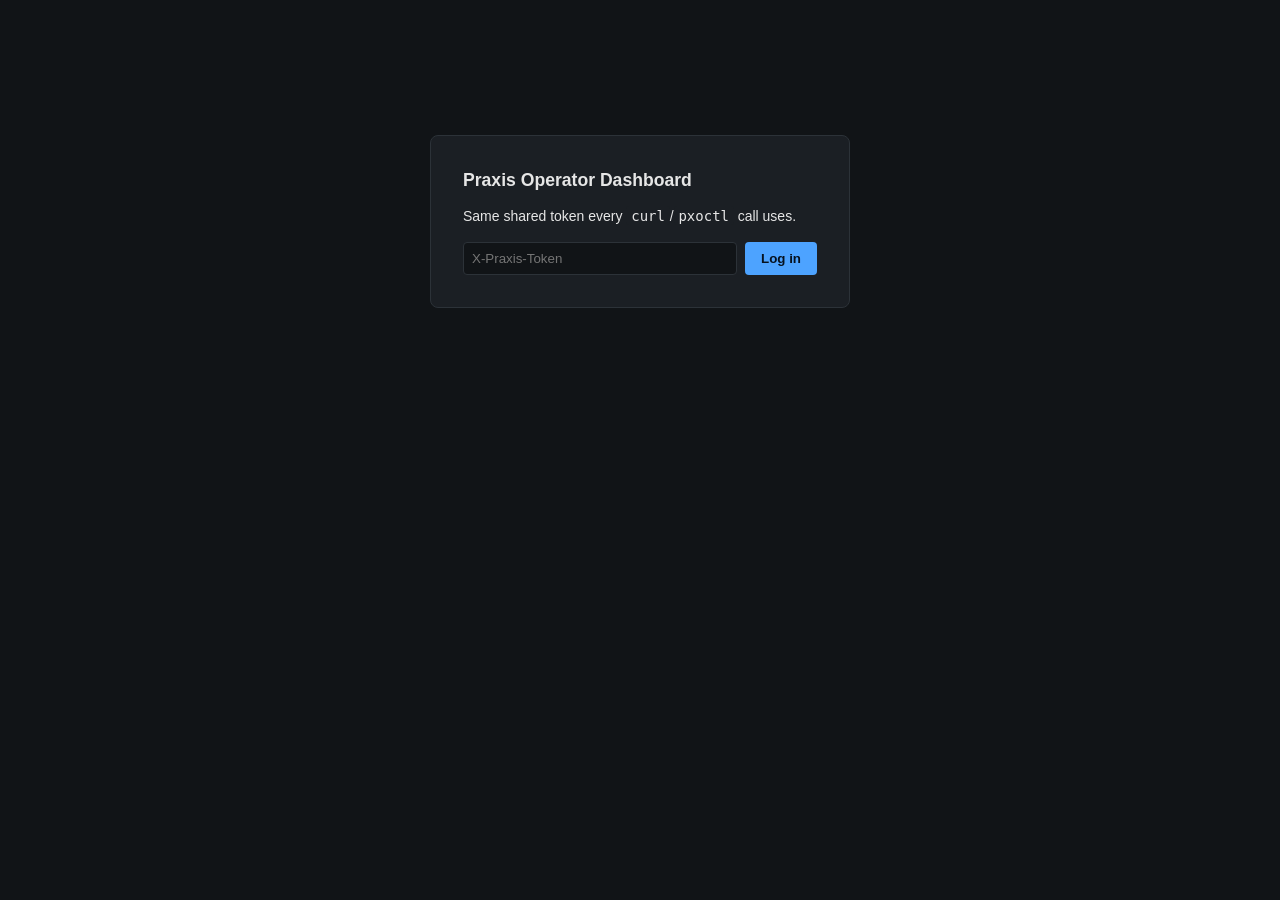
==== orchestrator/internal/dashboard/static/index.html @ 8472306d "Operator dashboard, stage 5: the dashboard itself New internal/dashboard package: go:embed'd static " ====
<!DOCTYPE html>
<html lang="en">
<head>
<meta charset="utf-8">
<meta name="viewport" content="width=device-width, initial-scale=1">
<title>Praxis Operator Dashboard</title>
<link rel="stylesheet" href="vendor/xterm.css">
<link rel="stylesheet" href="style.css">
</head>
<body>

<section id="login">
  <h1>Praxis Operator Dashboard</h1>
  <p>Same shared token every <code>curl</code>/<code>pxoctl</code> call uses.</p>
  <form id="login-form">
    <input type="password" id="token-input" placeholder="X-Praxis-Token" autocomplete="off" required>
    <button type="submit">Log in</button>
  </form>
  <p id="login-error" class="error" hidden></p>
</section>

<section id="dashboard" hidden>
  <header>
    <h1>Praxis Operator Dashboard</h1>
    <div id="capacity">capacity: <span id="capacity-used">-</span> / <span id="capacity-limit">-</span></div>
    <div id="staleness">
      auto-refreshing every <span id="poll-interval-s"></span>s -- data as of <span id="taken-at">-</span>
    </div>
    <button id="logout">Log out</button>
  </header>

  <div id="body">
    <div id="sessions-panel">
      <h2>Sessions (<span id="session-count">0</span>)</h2>
      <table id="sessions-table">
        <thead>
          <tr><th>attempt_id</th><th>state</th><th>weight</th><th>expires in</th></tr>
        </thead>
        <tbody id="sessions-tbody"></tbody>
      </table>
      <p id="orphans-note"></p>
    </div>

    <div id="shell-panel" hidden>
      <div id="shell-header">
        <span id="shell-title"></span>
        <label>user: <input type="text" id="shell-user" value="candidate" size="10"></label>
        <button id="shell-reconnect">reconnect</button>
        <button id="shell-close">close</button>
      </div>
      <div id="shell-disconnected" hidden>disconnected</div>
      <div id="terminal"></div>
    </div>
  </div>
</section>

<script src="vendor/xterm.js"></script>
<script src="app.js"></script>
</body>
</html>
---- orchestrator/internal/dashboard/static/vendor/xterm.css ----
/**
 * Copyright (c) 2014 The xterm.js authors. All rights reserved.
 * Copyright (c) 2012-2013, Christopher Jeffrey (MIT License)
 * https://github.com/chjj/term.js
 * @license MIT
 *
 * Permission is hereby granted, free of charge, to any person obtaining a copy
 * of this software and associated documentation files (the "Software"), to deal
 * in the Software without restriction, including without limitation the rights
 * to use, copy, modify, merge, publish, distribute, sublicense, and/or sell
 * copies of the Software, and to permit persons to whom the Software is
 * furnished to do so, subject to the following conditions:
 *
 * The above copyright notice and this permission notice shall be included in
 * all copies or substantial portions of the Software.
 *
 * THE SOFTWARE IS PROVIDED "AS IS", WITHOUT WARRANTY OF ANY KIND, EXPRESS OR
 * IMPLIED, INCLUDING BUT NOT LIMITED TO THE WARRANTIES OF MERCHANTABILITY,
 * FITNESS FOR A PARTICULAR PURPOSE AND NONINFRINGEMENT. IN NO EVENT SHALL THE
 * AUTHORS OR COPYRIGHT HOLDERS BE LIABLE FOR ANY CLAIM, DAMAGES OR OTHER
 * LIABILITY, WHETHER IN AN ACTION OF CONTRACT, TORT OR OTHERWISE, ARISING FROM,
 * OUT OF OR IN CONNECTION WITH THE SOFTWARE OR THE USE OR OTHER DEALINGS IN
 * THE SOFTWARE.
 *
 * Originally forked from (with the author's permission):
 *   Fabrice Bellard's javascript vt100 for jslinux:
 *   http://bellard.org/jslinux/
 *   Copyright (c) 2011 Fabrice Bellard
 *   The original design remains. The terminal itself
 *   has been extended to include xterm CSI codes, among
 *   other features.
 */

/**
 *  Default styles for xterm.js
 */

.xterm {
    cursor: text;
    position: relative;
    user-select: none;
    -ms-user-select: none;
    -webkit-user-select: none;
}

.xterm.focus,
.xterm:focus {
    outline: none;
}

.xterm .xterm-helpers {
    position: absolute;
    top: 0;
    /**
     * The z-index of the helpers must be higher than the canvases in order for
     * IMEs to appear on top.
     */
    z-index: 5;
}

.xterm .xterm-helper-textarea {
    padding: 0;
    border: 0;
    margin: 0;
    /* Move textarea out of the screen to the far left, so that the cursor is not visible */
    position: absolute;
    opacity: 0;
    left: -9999em;
    top: 0;
    width: 0;
    height: 0;
    z-index: -5;
    /** Prevent wrapping so the IME appears against the textarea at the correct position */
    white-space: nowrap;
    overflow: hidden;
    resize: none;
}

.xterm .composition-view {
    /* TODO: Composition position got messed up somewhere */
    background: #000;
    color: #FFF;
    display: none;
    position: absolute;
    white-space: nowrap;
    z-index: 1;
}

.xterm .composition-view.active {
    display: block;
}

.xterm .xterm-viewport {
    /* On OS X this is required in order for the scroll bar to appear fully opaque */
    background-color: #000;
    overflow-y: scroll;
    cursor: default;
    position: absolute;
    right: 0;
    left: 0;
    top: 0;
    bottom: 0;
}

.xterm .xterm-screen {
    position: relative;
}

.xterm .xterm-screen canvas {
    position: absolute;
    left: 0;
    top: 0;
}

.xterm-char-measure-element {
    display: inline-block;
    visibility: hidden;
    position: absolute;
    top: 0;
    left: -9999em;
    line-height: normal;
}

.xterm.enable-mouse-events {
    /* When mouse events are enabled (eg. tmux), revert to the standard pointer cursor */
    cursor: default;
}

.xterm.xterm-cursor-pointer,
.xterm .xterm-cursor-pointer {
    cursor: pointer;
}

.xterm.column-select.focus {
    /* Column selection mode */
    cursor: crosshair;
}

.xterm .xterm-accessibility:not(.debug),
.xterm .xterm-message {
    position: absolute;
    left: 0;
    top: 0;
    bottom: 0;
    right: 0;
    z-index: 10;
    color: transparent;
    pointer-events: none;
}

.xterm .xterm-accessibility-tree:not(.debug) *::selection {
  color: transparent;
}

.xterm .xterm-accessibility-tree {
  font-family: monospace;
  user-select: text;
  white-space: pre;
}

.xterm .xterm-accessibility-tree > div {
  transform-origin: left;
  width: fit-content;
}

.xterm .live-region {
    position: absolute;
    left: -9999px;
    width: 1px;
    height: 1px;
    overflow: hidden;
}

.xterm-dim {
    /* Dim should not apply to background, so the opacity of the foreground color is applied
     * explicitly in the generated class and reset to 1 here */
    opacity: 1 !important;
}

.xterm-underline-1 { text-decoration: underline; }
.xterm-underline-2 { text-decoration: double underline; }
.xterm-underline-3 { text-decoration: wavy underline; }
.xterm-underline-4 { text-decoration: dotted underline; }
.xterm-underline-5 { text-decoration: dashed underline; }

.xterm-overline {
    text-decoration: overline;
}

.xterm-overline.xterm-underline-1 { text-decoration: overline underline; }
.xterm-overline.xterm-underline-2 { text-decoration: overline double underline; }
.xterm-overline.xterm-underline-3 { text-decoration: overline wavy underline; }
.xterm-overline.xterm-underline-4 { text-decoration: overline dotted underline; }
.xterm-overline.xterm-underline-5 { text-decoration: overline dashed underline; }

.xterm-strikethrough {
    text-decoration: line-through;
}

.xterm-screen .xterm-decoration-container .xterm-decoration {
	z-index: 6;
	position: absolute;
}

.xterm-screen .xterm-decoration-container .xterm-decoration.xterm-decoration-top-layer {
	z-index: 7;
}

.xterm-decoration-overview-ruler {
    z-index: 8;
    position: absolute;
    top: 0;
    right: 0;
    pointer-events: none;
}

.xterm-decoration-top {
    z-index: 2;
    position: relative;
}



/* Derived from vs/base/browser/ui/scrollbar/media/scrollbar.css */

/* xterm.js customization: Override xterm's cursor style */
.xterm .xterm-scrollable-element > .scrollbar {
    cursor: default;
}

/* Arrows */
.xterm .xterm-scrollable-element > .scrollbar > .scra {
	cursor: pointer;
	font-size: 11px !important;
}

.xterm .xterm-scrollable-element > .visible {
	opacity: 1;

	/* Background rule added for IE9 - to allow clicks on dom node */
	background:rgba(0,0,0,0);

	transition: opacity 100ms linear;
	/* In front of peek view */
	z-index: 11;
}
.xterm .xterm-scrollable-element > .invisible {
	opacity: 0;
	pointer-events: none;
}
.xterm .xterm-scrollable-element > .invisible.fade {
	transition: opacity 800ms linear;
}

/* Scrollable Content Inset Shadow */
.xterm .xterm-scrollable-element > .shadow {
	position: absolute;
	display: none;
}
.xterm .xterm-scrollable-element > .shadow.top {
	display: block;
	top: 0;
	left: 3px;
	height: 3px;
	width: 100%;
	box-shadow: var(--vscode-scrollbar-shadow, #000) 0 6px 6px -6px inset;
}
.xterm .xterm-scrollable-element > .shadow.left {
	display: block;
	top: 3px;
	left: 0;
	height: 100%;
	width: 3px;
	box-shadow: var(--vscode-scrollbar-shadow, #000) 6px 0 6px -6px inset;
}
.xterm .xterm-scrollable-element > .shadow.top-left-corner {
	display: block;
	top: 0;
	left: 0;
	height: 3px;
	width: 3px;
}
.xterm .xterm-scrollable-element > .shadow.top.left {
	box-shadow: var(--vscode-scrollbar-shadow, #000) 6px 0 6px -6px inset;
}
---- orchestrator/internal/dashboard/static/style.css ----
/* Praxis operator dashboard. Plain CSS, no framework -- an operator tool,
   not a product surface; legibility over polish. */

:root {
  color-scheme: light dark;
  --bg: #111417;
  --panel: #1b1f24;
  --border: #2c3238;
  --text: #e6e6e6;
  --muted: #8a929c;
  --accent: #4da3ff;
  --error: #ff6b6b;
  --warn: #e0a939;
}

* { box-sizing: border-box; }

body {
  margin: 0;
  background: var(--bg);
  color: var(--text);
  font: 14px/1.4 -apple-system, "Segoe UI", Roboto, sans-serif;
}

h1 { font-size: 1.1rem; margin: 0; }
h2 { font-size: 0.95rem; margin: 0 0 0.5rem; color: var(--muted); }

code {
  background: var(--panel);
  padding: 0.1rem 0.3rem;
  border-radius: 3px;
}

#login {
  max-width: 420px;
  margin: 15vh auto;
  padding: 2rem;
  background: var(--panel);
  border: 1px solid var(--border);
  border-radius: 8px;
}
#login-form { display: flex; gap: 0.5rem; margin-top: 1rem; }
#token-input { flex: 1; padding: 0.5rem; background: var(--bg); border: 1px solid var(--border); color: var(--text); border-radius: 4px; }
button {
  padding: 0.5rem 1rem;
  background: var(--accent);
  color: #06121f;
  border: none;
  border-radius: 4px;
  cursor: pointer;
  font-weight: 600;
}
button:hover { filter: brightness(1.1); }
.error { color: var(--error); margin-top: 0.75rem; }

#dashboard header {
  display: flex;
  align-items: center;
  gap: 1.5rem;
  padding: 0.75rem 1.5rem;
  border-bottom: 1px solid var(--border);
  flex-wrap: wrap;
}
#dashboard header > *:last-child { margin-left: auto; }
#staleness { color: var(--muted); font-size: 0.85rem; }
#capacity { font-variant-numeric: tabular-nums; }

#body { display: flex; height: calc(100vh - 60px); }
#sessions-panel { width: 420px; padding: 1rem 1.5rem; overflow-y: auto; border-right: 1px solid var(--border); }
#shell-panel { flex: 1; display: flex; flex-direction: column; padding: 1rem; min-width: 0; }
#shell-panel[hidden], #sessions-panel[hidden] { display: none; }

table { width: 100%; border-collapse: collapse; font-size: 0.85rem; }
th, td { text-align: left; padding: 0.4rem 0.3rem; border-bottom: 1px solid var(--border); }
th { color: var(--muted); font-weight: 500; }
.session-row { cursor: pointer; }
.session-row:hover { background: var(--panel); }
.session-row.selected { background: rgba(77, 163, 255, 0.15); }

#orphans-note { color: var(--warn); font-size: 0.8rem; }

#shell-header { display: flex; align-items: center; gap: 1rem; margin-bottom: 0.5rem; }
#shell-title { font-weight: 600; }
#shell-user { background: var(--bg); border: 1px solid var(--border); color: var(--text); border-radius: 4px; padding: 0.25rem; }
#shell-disconnected {
  background: var(--error);
  color: #200;
  padding: 0.4rem 0.75rem;
  border-radius: 4px;
  margin-bottom: 0.5rem;
  font-weight: 600;
}

#terminal { flex: 1; min-height: 0; }
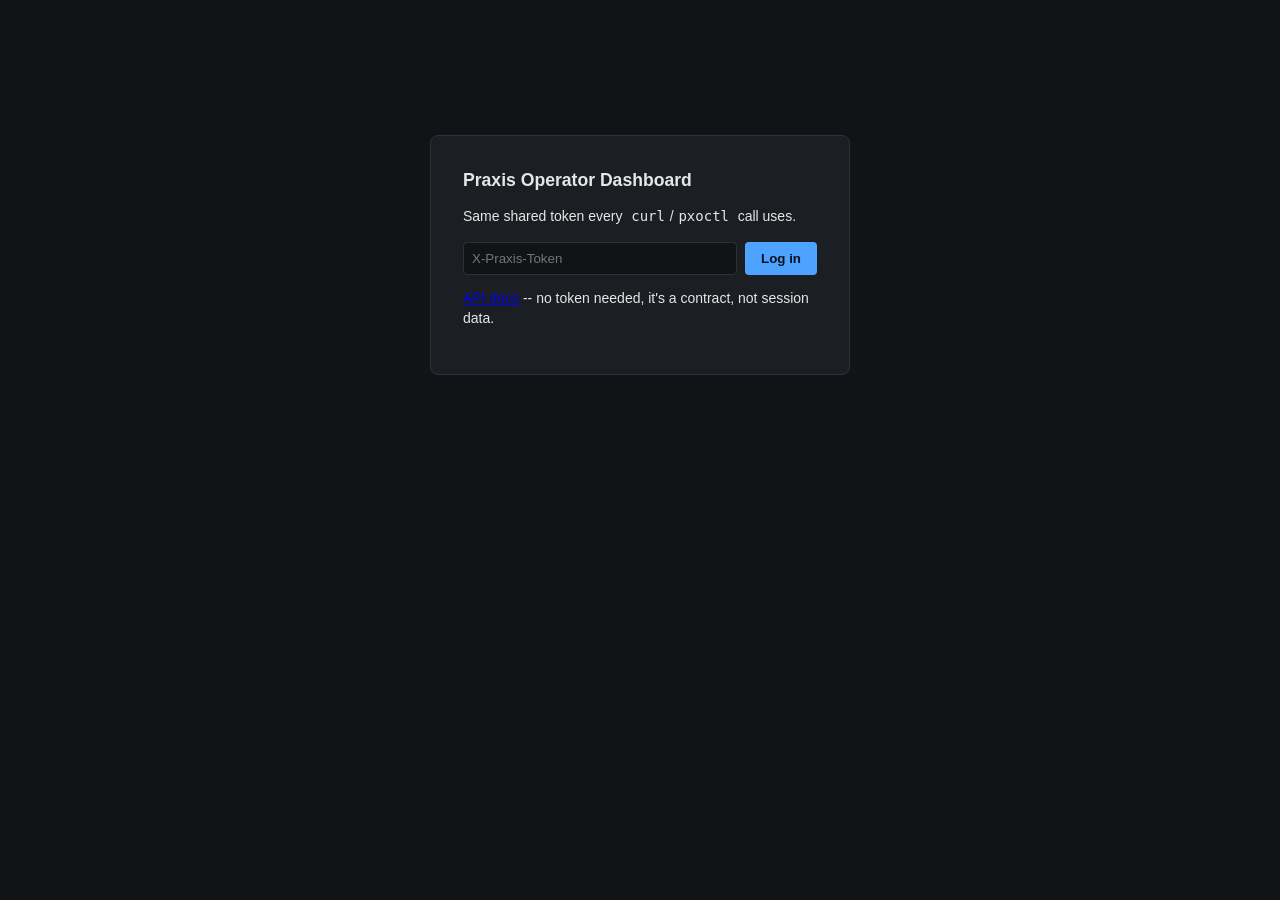
==== commit 9234d5fb: "Serve the API contract from the running server, not just the repo Real gap in "integration ready": o" ====
--- a/orchestrator/internal/dashboard/static/index.html
+++ b/orchestrator/internal/dashboard/static/index.html
@@ -17,6 +17,7 @@
     <button type="submit">Log in</button>
   </form>
   <p id="login-error" class="error" hidden></p>
+  <p><a href="api-docs.html" target="_blank" rel="noopener">API docs</a> -- no token needed, it's a contract, not session data.</p>
 </section>
 
 <section id="dashboard" hidden>
@@ -26,6 +27,7 @@
     <div id="staleness">
       auto-refreshing every <span id="poll-interval-s"></span>s -- data as of <span id="taken-at">-</span>
     </div>
+    <a href="api-docs.html" target="_blank" rel="noopener">API docs</a>
     <button id="logout">Log out</button>
   </header>
 
